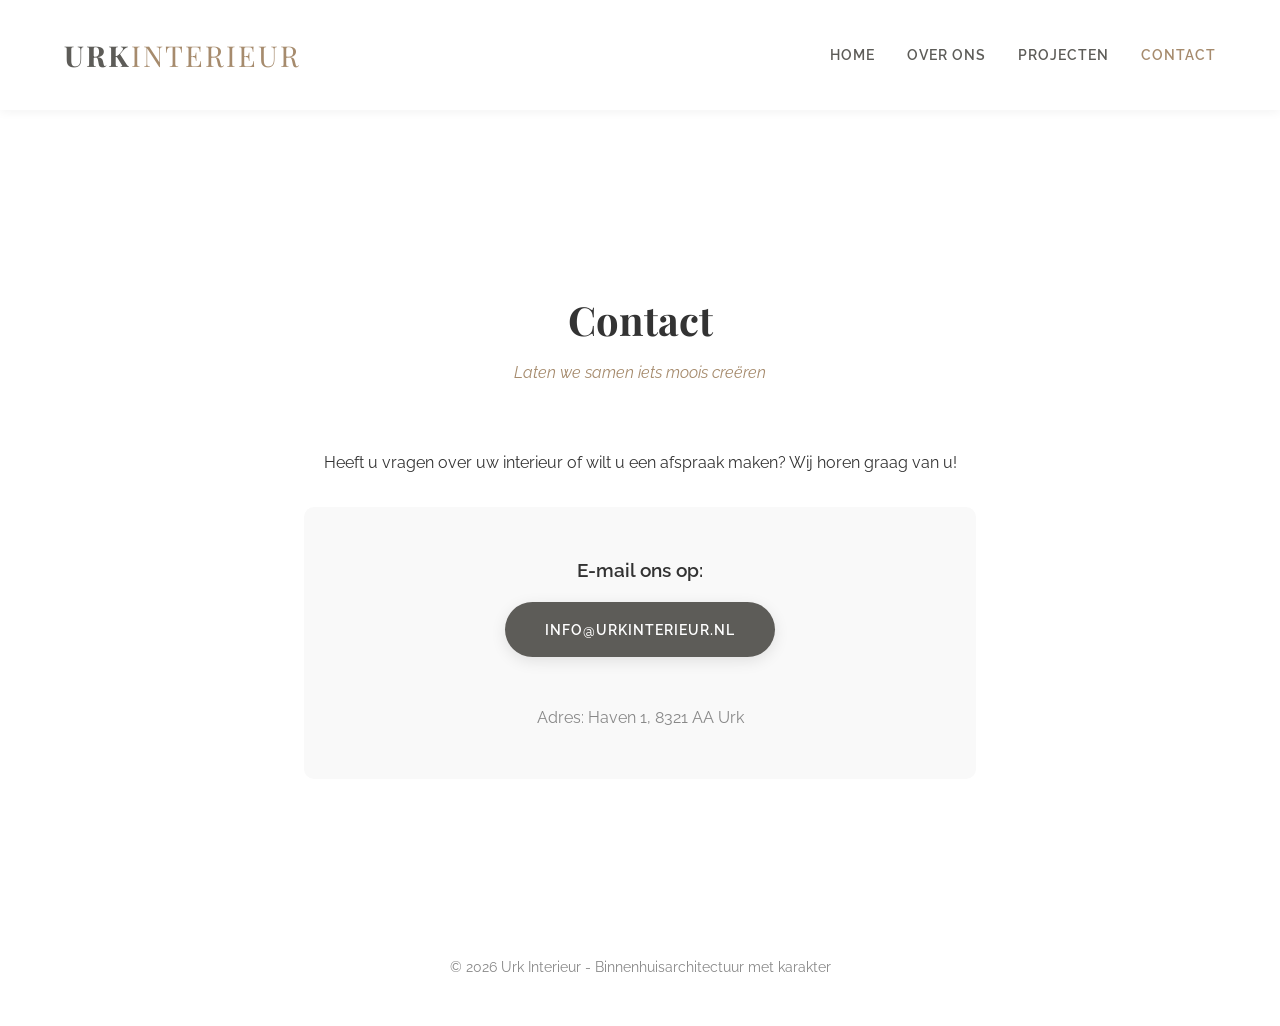
==== pages/contact.html @ b47f370f "Fix project structure: move files to root" ====
<!DOCTYPE html>
<html lang="nl">
<head>
    <meta charset="UTF-8">
    <meta name="viewport" content="width=device-width, initial-scale=1.0">
    <title>Contact | Binnenhuisarchitect Urk</title>
    <link rel="stylesheet" href="../stylesheet.css">
    <link rel="preconnect" href="https://fonts.googleapis.com">
    <link rel="preconnect" href="https://fonts.gstatic.com" crossorigin>
    <link href="https://fonts.googleapis.com/css2?family=Playfair+Display:wght@400;700&family=Raleway:wght@300;400;600&display=swap" rel="stylesheet">
</head>
<body>
    <header>
        <nav>
            <div class="logo">URK<span>INTERIEUR</span></div>
            <ul>
                <li><a href="../index.html">Home</a></li>
                <li><a href="over-ons.html">Over ons</a></li>
                <li><a href="projecten.html">Projecten</a></li>
                <li><a href="contact.html" class="active">Contact</a></li>
            </ul>
        </nav>
    </header>

    <main style="padding-top: 10rem;">
        <section class="materials" style="text-align: center; max-width: 800px; margin: 0 auto;">
            <h2>Contact</h2>
            <p class="subtitle">Laten we samen iets moois creëren</p>
            <p style="margin-bottom: 2rem;">Heeft u vragen over uw interieur of wilt u een afspraak maken? Wij horen graag van u!</p>
            <div style="background-color: #f9f9f9; padding: 3rem; border-radius: 10px; margin-top: 2rem;">
                <p style="font-size: 1.2rem; margin-bottom: 1rem; font-weight: 600;">E-mail ons op:</p>
                <a href="mailto:info@urkinterieur.nl" class="btn" style="margin-bottom: 2rem;">info@urkinterieur.nl</a>
                <p style="margin-top: 1rem; color: #888;">Adres: Haven 1, 8321 AA Urk</p>
            </div>
        </section>
    </main>

    <footer>
        <p>&copy; 2026 Urk Interieur - Binnenhuisarchitectuur met karakter</p>
    </footer>

    <script src="../javascript.js"></script>
</body>
</html>
---- stylesheet.css ----
/* Reset & Basis */
* {
    margin: 0;
    padding: 0;
    box-sizing: border-box;
}

:root {
    --primary-color: #5d5c58; /* Warm grijs */
    --secondary-color: #a68b6d; /* Warm beige/hout tint */
    --accent-color: #e5ddd5; /* Licht beige */
    --text-color: #333333;
    --white: #ffffff;
    --transition: all 0.3s ease;
}

body {
    font-family: 'Raleway', sans-serif;
    color: var(--text-color);
    line-height: 1.6;
    background-color: var(--white);
    overflow-x: hidden;
}

h1, h2, h3 {
    font-family: 'Playfair Display', serif;
    font-weight: 700;
}

a {
    text-decoration: none;
    color: inherit;
    transition: var(--transition);
}

ul {
    list-style: none;
}

/* Navigatie */
header {
    background-color: var(--white);
    padding: 2rem 5%;
    position: fixed;
    width: 100%;
    top: 0;
    z-index: 1000;
    box-shadow: 0 2px 10px rgba(0,0,0,0.05);
}

nav {
    display: flex;
    justify-content: space-between;
    align-items: center;
    max-width: 1200px;
    margin: 0 auto;
}

.logo {
    font-family: 'Playfair Display', serif;
    font-size: 1.8rem;
    letter-spacing: 2px;
    font-weight: 700;
    color: var(--primary-color);
}

.logo span {
    color: var(--secondary-color);
    font-weight: 400;
}

nav ul {
    display: flex;
    gap: 2rem;
}

nav ul li a {
    font-size: 0.9rem;
    text-transform: uppercase;
    letter-spacing: 1px;
    font-weight: 600;
    color: var(--primary-color);
}

nav ul li a:hover, nav ul li a.active {
    color: var(--secondary-color);
}

/* Hero Sectie */
.hero {
    height: 100vh;
    display: flex;
    align-items: center;
    padding: 0 5%;
    background-color: var(--accent-color);
    margin-top: 0;
    position: relative;
    overflow: hidden;
}

.hero-content {
    flex: 1;
    padding-right: 5%;
    z-index: 2;
}

.hero-content h1 {
    font-size: 3.5rem;
    line-height: 1.2;
    margin-bottom: 1.5rem;
    color: var(--primary-color);
}

.hero-content p {
    font-size: 1.2rem;
    margin-bottom: 2rem;
    max-width: 500px;
}

.hero-image {
    flex: 1;
    height: 80%;
    position: relative;
    z-index: 1;
}

.hero-image img {
    width: 100%;
    height: 100%;
    object-fit: cover;
    border-radius: 5px;
    box-shadow: 20px 20px 0px var(--secondary-color);
}

.btn {
    display: inline-block;
    padding: 1rem 2.5rem;
    background-color: var(--primary-color);
    color: var(--white);
    border-radius: 50px;
    font-weight: 600;
    text-transform: uppercase;
    letter-spacing: 1px;
    font-size: 0.9rem;
    box-shadow: 0 4px 15px rgba(0,0,0,0.1);
}

.btn:hover {
    background-color: var(--secondary-color);
    transform: translateY(-3px);
    box-shadow: 0 6px 20px rgba(0,0,0,0.15);
}

.btn.secondary {
    background-color: var(--white);
    color: var(--primary-color);
}

/* Materialen Sectie */
.materials {
    padding: 8rem 5%;
    max-width: 1200px;
    margin: 0 auto;
    text-align: center;
}

.materials h2 {
    font-size: 2.5rem;
    margin-bottom: 0.5rem;
}

.subtitle {
    font-style: italic;
    color: var(--secondary-color);
    margin-bottom: 4rem;
}

.material-grid {
    display: grid;
    grid-template-columns: repeat(3, 1fr);
    gap: 2rem;
}

.material-item {
    position: relative;
    height: 400px;
    overflow: hidden;
    border-radius: 5px;
}

.material-item img {
    width: 100%;
    height: 100%;
    object-fit: cover;
    transition: var(--transition);
}

.material-item:hover img {
    transform: scale(1.1);
}

.overlay {
    position: absolute;
    bottom: 0;
    left: 0;
    width: 100%;
    padding: 2rem;
    background: linear-gradient(transparent, rgba(0,0,0,0.7));
    color: var(--white);
    text-align: left;
}

/* CTA Sectie */
.cta {
    padding: 5rem 5%;
    background-color: var(--primary-color);
    color: var(--white);
    text-align: center;
}

.cta-box h2 {
    font-size: 2.5rem;
    margin-bottom: 1rem;
}

.cta-box p {
    margin-bottom: 2rem;
    font-size: 1.1rem;
}

/* Footer */
footer {
    padding: 3rem 5%;
    text-align: center;
    background-color: var(--white);
    font-size: 0.9rem;
    color: #888;
}

/* Responsive */
@media (max-width: 992px) {
    .hero {
        flex-direction: column;
        height: auto;
        padding: 10rem 5% 5rem;
    }
    .hero-content {
        padding-right: 0;
        margin-bottom: 3rem;
        text-align: center;
    }
    .hero-content p {
        margin: 0 auto 2rem;
    }
    .material-grid {
        grid-template-columns: 1fr;
    }
}
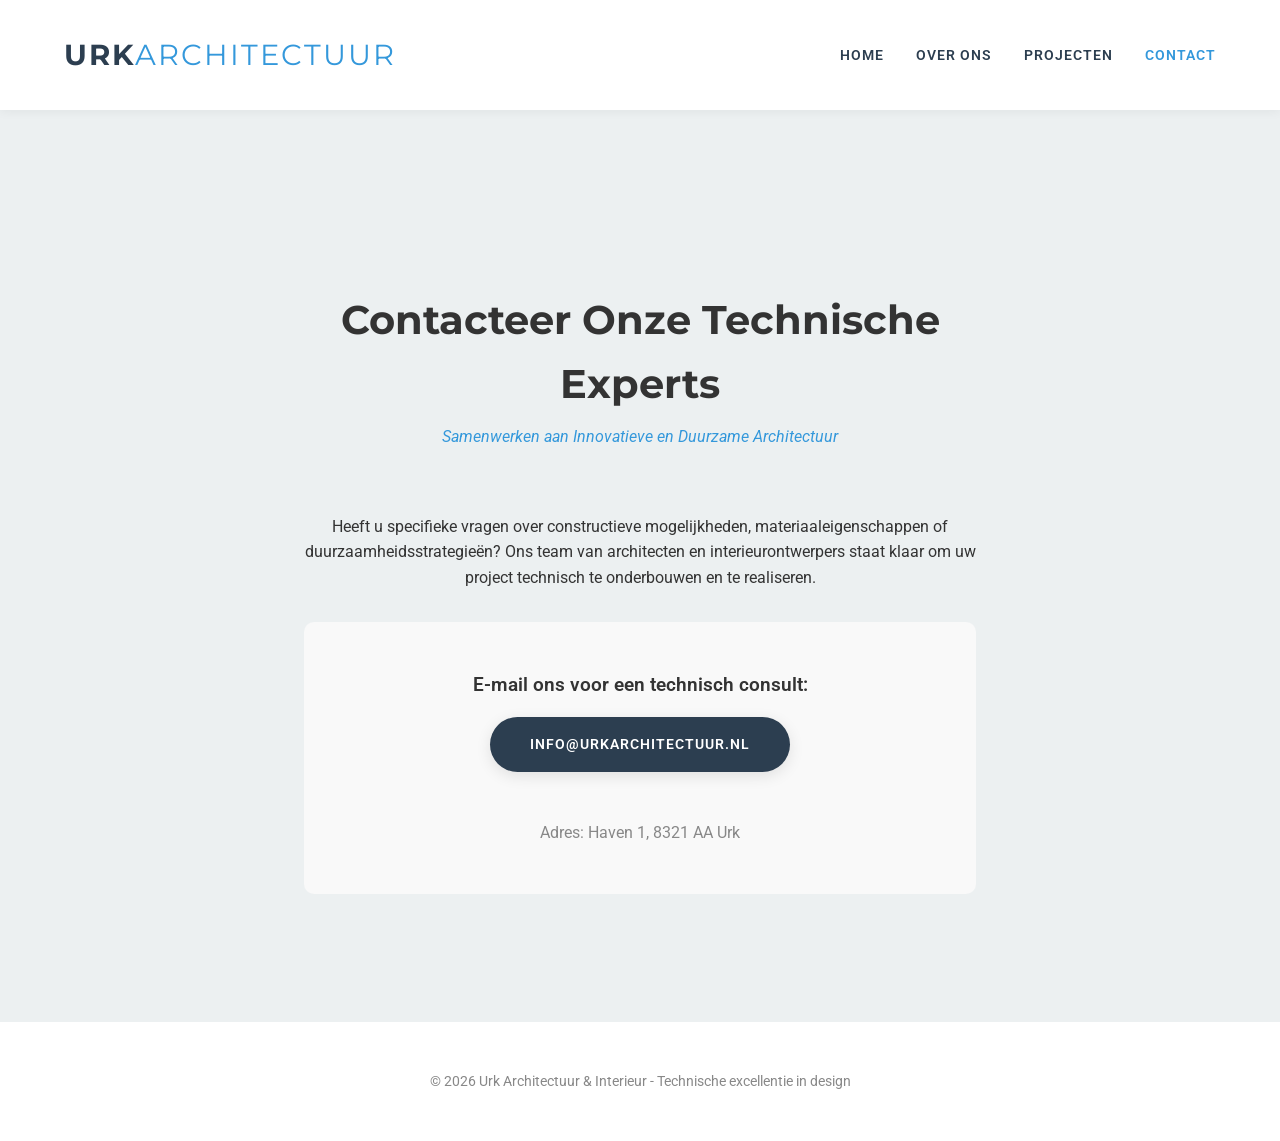
==== commit b75c6d1b: "Add technical and sustainable imagery" ====
--- a/pages/contact.html
+++ b/pages/contact.html
@@ -3,16 +3,16 @@
 <head>
     <meta charset="UTF-8">
     <meta name="viewport" content="width=device-width, initial-scale=1.0">
-    <title>Contact | Binnenhuisarchitect Urk</title>
+    <title>Contact | Urk Architectuur & Interieur</title>
     <link rel="stylesheet" href="../stylesheet.css">
     <link rel="preconnect" href="https://fonts.googleapis.com">
     <link rel="preconnect" href="https://fonts.gstatic.com" crossorigin>
-    <link href="https://fonts.googleapis.com/css2?family=Playfair+Display:wght@400;700&family=Raleway:wght@300;400;600&display=swap" rel="stylesheet">
+    <link href="https://fonts.googleapis.com/css2?family=Roboto:wght@300;400;700&family=Montserrat:wght@400;600&display=swap" rel="stylesheet">
 </head>
 <body>
     <header>
         <nav>
-            <div class="logo">URK<span>INTERIEUR</span></div>
+            <div class="logo">URK<span>ARCHITECTUUR</span></div>
             <ul>
                 <li><a href="../index.html">Home</a></li>
                 <li><a href="over-ons.html">Over ons</a></li>
@@ -24,19 +24,19 @@
 
     <main style="padding-top: 10rem;">
         <section class="materials" style="text-align: center; max-width: 800px; margin: 0 auto;">
-            <h2>Contact</h2>
-            <p class="subtitle">Laten we samen iets moois creëren</p>
-            <p style="margin-bottom: 2rem;">Heeft u vragen over uw interieur of wilt u een afspraak maken? Wij horen graag van u!</p>
+            <h2>Contacteer Onze Technische Experts</h2>
+            <p class="subtitle">Samenwerken aan Innovatieve en Duurzame Architectuur</p>
+            <p style="margin-bottom: 2rem;">Heeft u specifieke vragen over constructieve mogelijkheden, materiaaleigenschappen of duurzaamheidsstrategieën? Ons team van architecten en interieurontwerpers staat klaar om uw project technisch te onderbouwen en te realiseren.</p>
             <div style="background-color: #f9f9f9; padding: 3rem; border-radius: 10px; margin-top: 2rem;">
-                <p style="font-size: 1.2rem; margin-bottom: 1rem; font-weight: 600;">E-mail ons op:</p>
-                <a href="mailto:info@urkinterieur.nl" class="btn" style="margin-bottom: 2rem;">info@urkinterieur.nl</a>
+                <p style="font-size: 1.2rem; margin-bottom: 1rem; font-weight: 600;">E-mail ons voor een technisch consult:</p>
+                <a href="mailto:info@urkarchitectuur.nl" class="btn" style="margin-bottom: 2rem;">info@urkarchitectuur.nl</a>
                 <p style="margin-top: 1rem; color: #888;">Adres: Haven 1, 8321 AA Urk</p>
             </div>
         </section>
     </main>
 
     <footer>
-        <p>&copy; 2026 Urk Interieur - Binnenhuisarchitectuur met karakter</p>
+        <p>&copy; 2026 Urk Architectuur & Interieur - Technische excellentie in design</p>
     </footer>
 
     <script src="../javascript.js"></script>
--- a/stylesheet.css
+++ b/stylesheet.css
@@ -6,24 +6,24 @@
 }
 
 :root {
-    --primary-color: #5d5c58; /* Warm grijs */
-    --secondary-color: #a68b6d; /* Warm beige/hout tint */
-    --accent-color: #e5ddd5; /* Licht beige */
+    --primary-color: #2c3e50; /* Donkerblauw/grijs voor technische uitstraling */
+    --secondary-color: #3498db; /* Helder blauw voor accenten */
+    --accent-color: #ecf0f1; /* Lichtgrijs voor achtergronden */
     --text-color: #333333;
     --white: #ffffff;
     --transition: all 0.3s ease;
 }
 
 body {
-    font-family: 'Raleway', sans-serif;
+    font-family: 'Roboto', sans-serif;
     color: var(--text-color);
     line-height: 1.6;
-    background-color: var(--white);
+    background-color: var(--accent-color);
     overflow-x: hidden;
 }
 
 h1, h2, h3 {
-    font-family: 'Playfair Display', serif;
+    font-family: 'Montserrat', sans-serif;
     font-weight: 700;
 }
 
@@ -57,7 +57,7 @@
 }
 
 .logo {
-    font-family: 'Playfair Display', serif;
+    font-family: 'Montserrat', sans-serif;
     font-size: 1.8rem;
     letter-spacing: 2px;
     font-weight: 700;
